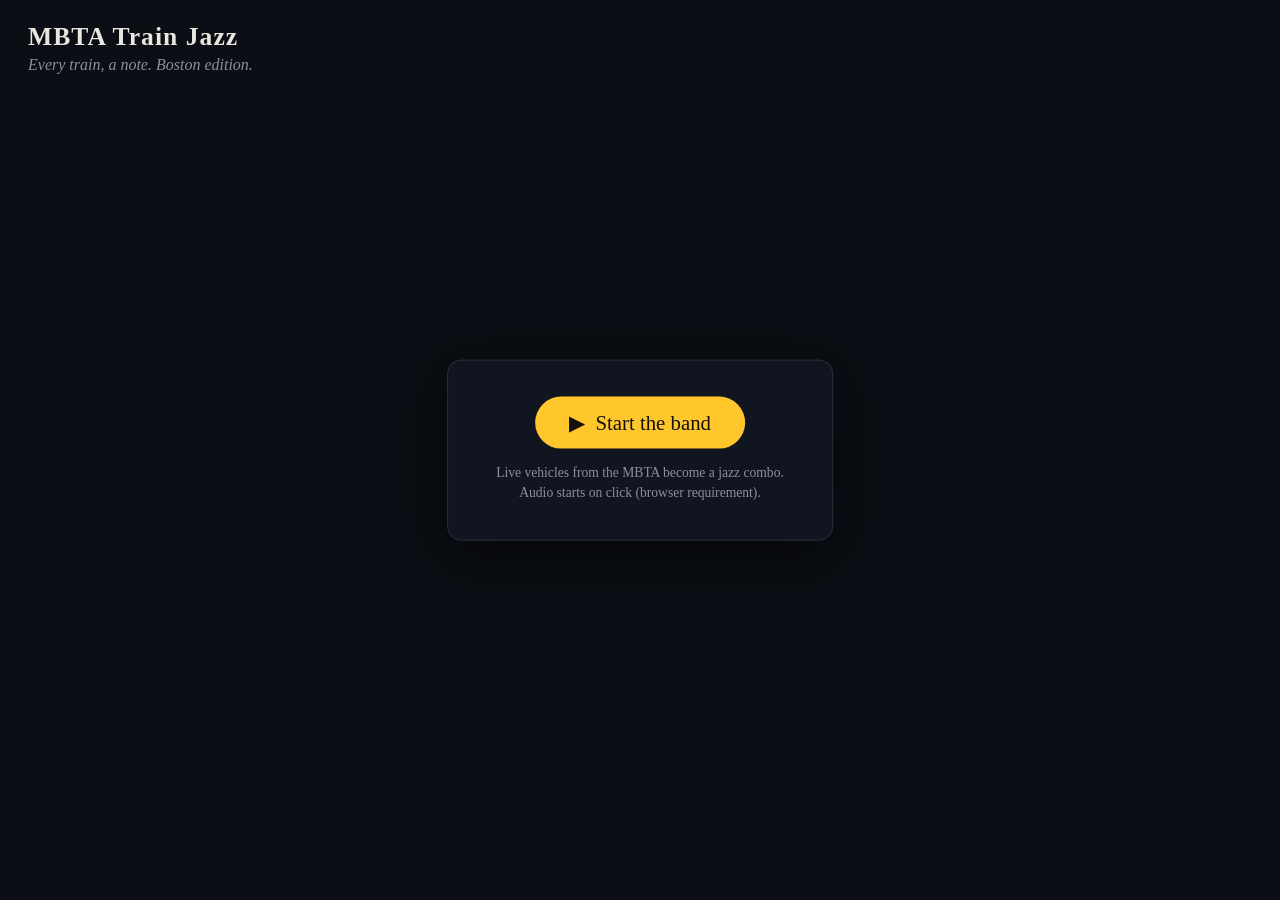
==== index.html @ b1cc9fa3 "MBTA Train Jazz: live transit data as a jazz combo Static web app: MBTA V3 API (SSE stream / polling" ====
<!DOCTYPE html>
<html lang="en">
<head>
<meta charset="utf-8">
<meta name="viewport" content="width=device-width, initial-scale=1">
<title>MBTA Train Jazz</title>
<link rel="stylesheet" href="css/style.css">
</head>
<body>
<div id="app">
  <canvas id="map"></canvas>

  <div id="overlay">
    <header>
      <h1>MBTA&nbsp;Train&nbsp;Jazz</h1>
      <p class="tagline">Every train, a note. Boston edition.</p>
    </header>

    <div id="start-panel">
      <button id="start-btn">▶ &nbsp;Start the band</button>
      <p class="hint">Live vehicles from the MBTA become a jazz combo.<br>
      Audio starts on click (browser requirement).</p>
    </div>

    <div id="controls" class="hidden">
      <div id="legend"></div>
      <div id="status-row">
        <span id="conn-status" class="badge">connecting…</span>
        <span id="vehicle-count" class="badge"></span>
        <button id="mute-btn" title="Mute">🔊</button>
        <button id="settings-btn" title="Settings">⚙</button>
      </div>
    </div>

    <div id="settings-panel" class="hidden">
      <h2>Settings</h2>
      <label>MBTA API key (free at <a href="https://api-v3.mbta.com" target="_blank" rel="noopener">api-v3.mbta.com</a>)
        <input type="password" id="api-key-input" placeholder="optional — enables live streaming">
      </label>
      <p class="hint">Without a key the app polls every 5&nbsp;s (anonymous rate limit).
      With a key it uses the MBTA's server-sent-event stream: instant updates, one connection.</p>
      <label class="row"><input type="checkbox" id="rhythm-toggle"> Rhythm bed (walking bass &amp; drums)</label>
      <label class="row"><input type="checkbox" id="buses-toggle" checked> Buses drive the rhythm section</label>
      <label class="row"><input type="checkbox" id="cr-toggle" checked> Commuter rail horns</label>
      <label class="row"><input type="checkbox" id="ferry-toggle" checked> Ferry bells</label>
      <label>Volume <input type="range" id="volume-slider" min="0" max="100" value="70"></label>
      <button id="settings-close">Close</button>
    </div>

    <footer>
      <span id="now-playing"></span>
    </footer>
  </div>
</div>

<script type="module" src="js/main.js"></script>
</body>
</html>
---- css/style.css ----
:root {
  --bg: #0b0e14;
  --panel: rgba(18, 22, 32, 0.92);
  --ink: #e8e6df;
  --dim: #8a8fa3;
  --accent: #ffc72c; /* MBTA yellow */
}

* { margin: 0; padding: 0; box-sizing: border-box; }

html, body {
  height: 100%;
  background: var(--bg);
  color: var(--ink);
  font-family: "Georgia", "Iowan Old Style", serif;
  overflow: hidden;
}

#app { position: relative; width: 100vw; height: 100vh; }

#map {
  position: absolute;
  inset: 0;
  width: 100%;
  height: 100%;
  display: block;
}

#overlay {
  position: absolute;
  inset: 0;
  pointer-events: none;
  display: flex;
  flex-direction: column;
  justify-content: space-between;
}

#overlay > * { pointer-events: auto; }

header { padding: 22px 28px; }
h1 {
  font-size: 1.6rem;
  font-weight: 600;
  letter-spacing: 0.04em;
}
.tagline { color: var(--dim); font-style: italic; margin-top: 4px; }

#start-panel {
  position: absolute;
  top: 50%; left: 50%;
  transform: translate(-50%, -50%);
  text-align: center;
  background: var(--panel);
  border: 1px solid #2a3040;
  border-radius: 14px;
  padding: 36px 48px;
  box-shadow: 0 12px 60px rgba(0,0,0,0.6);
}

#start-btn {
  font-family: inherit;
  font-size: 1.3rem;
  padding: 14px 34px;
  border-radius: 999px;
  border: none;
  background: var(--accent);
  color: #14100a;
  cursor: pointer;
  transition: transform 0.15s ease;
}
#start-btn:hover { transform: scale(1.05); }

.hint { color: var(--dim); font-size: 0.85rem; margin-top: 14px; line-height: 1.5; }

#controls {
  position: absolute;
  top: 18px; right: 18px;
  display: flex;
  flex-direction: column;
  align-items: flex-end;
  gap: 10px;
}

#legend {
  background: var(--panel);
  border: 1px solid #2a3040;
  border-radius: 10px;
  padding: 12px 16px;
  font-size: 0.8rem;
  font-family: "Segoe UI", system-ui, sans-serif;
  max-width: 240px;
}
.legend-item { display: flex; align-items: center; gap: 8px; margin: 3px 0; }
.legend-item .swatch {
  width: 10px; height: 10px; border-radius: 50%;
  flex: none;
}
.legend-item .who { color: var(--dim); margin-left: auto; padding-left: 12px; font-style: italic; }
.legend-item.playing .swatch { box-shadow: 0 0 8px 2px currentColor; }

#status-row {
  display: flex;
  gap: 8px;
  align-items: center;
  font-family: "Segoe UI", system-ui, sans-serif;
}

.badge {
  background: var(--panel);
  border: 1px solid #2a3040;
  border-radius: 999px;
  padding: 4px 12px;
  font-size: 0.75rem;
  color: var(--dim);
}
.badge.live { color: #6fe08c; }
.badge.error { color: #e06f6f; }

#status-row button {
  background: var(--panel);
  border: 1px solid #2a3040;
  color: var(--ink);
  border-radius: 999px;
  width: 32px; height: 32px;
  cursor: pointer;
  font-size: 0.9rem;
}

#settings-panel {
  position: absolute;
  top: 70px; right: 18px;
  background: var(--panel);
  border: 1px solid #2a3040;
  border-radius: 12px;
  padding: 20px 22px;
  width: 320px;
  font-family: "Segoe UI", system-ui, sans-serif;
  font-size: 0.85rem;
  z-index: 5;
}
#settings-panel h2 { font-size: 1rem; margin-bottom: 12px; }
#settings-panel label { display: block; margin: 10px 0 4px; color: var(--dim); }
#settings-panel label.row { display: flex; align-items: center; gap: 8px; color: var(--ink); }
#settings-panel input[type="password"] {
  width: 100%;
  margin-top: 4px;
  padding: 7px 10px;
  border-radius: 6px;
  border: 1px solid #2a3040;
  background: #0d1018;
  color: var(--ink);
}
#settings-panel input[type="range"] { width: 100%; margin-top: 6px; }
#settings-panel a { color: var(--accent); }
#settings-close {
  margin-top: 14px;
  padding: 6px 18px;
  border-radius: 6px;
  border: 1px solid #2a3040;
  background: #1a2030;
  color: var(--ink);
  cursor: pointer;
}

footer {
  padding: 16px 28px;
  color: var(--dim);
  font-size: 0.8rem;
  font-style: italic;
}

.hidden { display: none !important; }
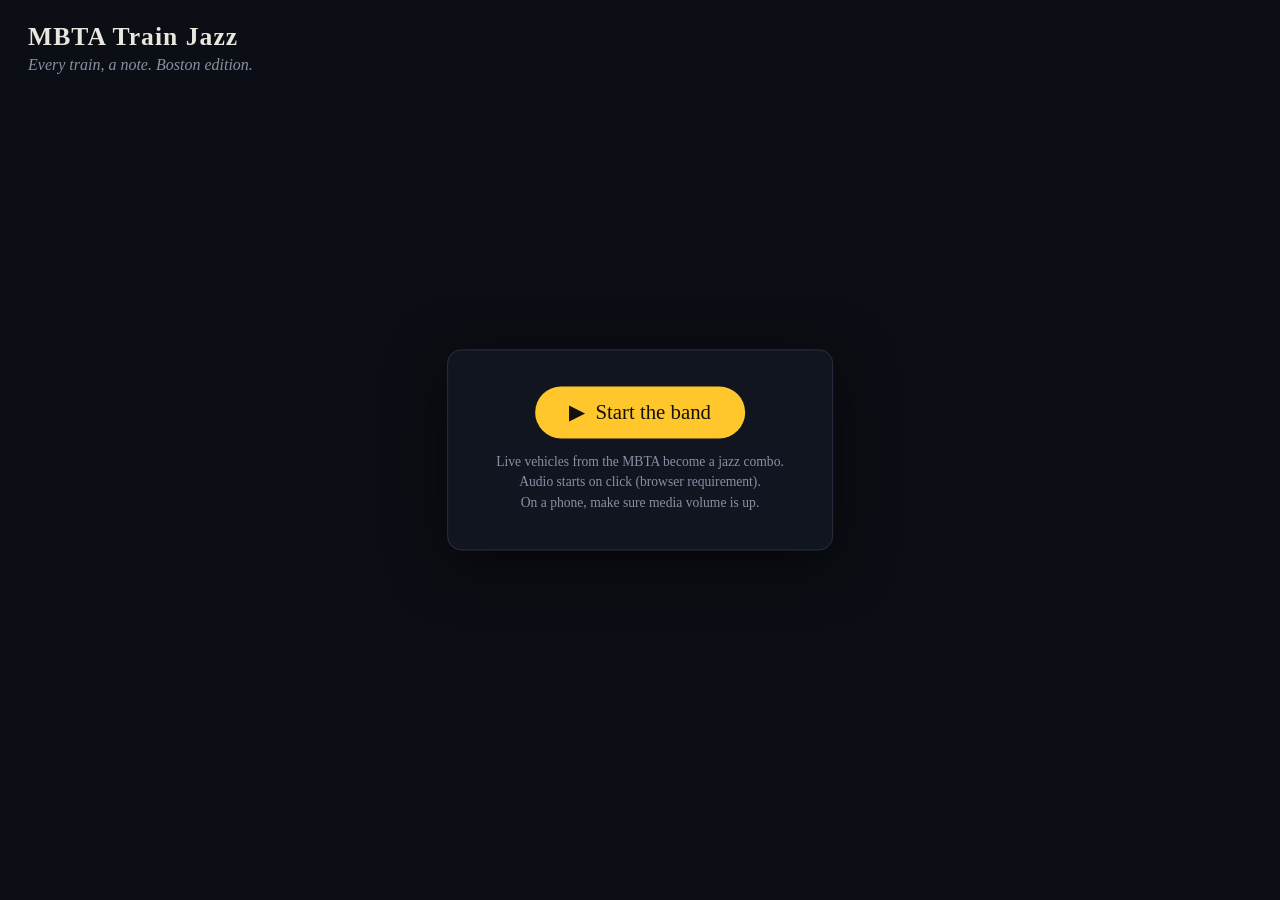
==== commit 51e80b78: "Fix mobile audio: gesture unlock, iOS silent-switch workaround, auto-resume - Play a silent Web Audi" ====
--- a/index.html
+++ b/index.html
@@ -19,7 +19,8 @@
     <div id="start-panel">
       <button id="start-btn">▶ &nbsp;Start the band</button>
       <p class="hint">Live vehicles from the MBTA become a jazz combo.<br>
-      Audio starts on click (browser requirement).</p>
+      Audio starts on click (browser requirement).<br>
+      On a phone, make sure media volume is up.</p>
     </div>
 
     <div id="controls" class="hidden">
